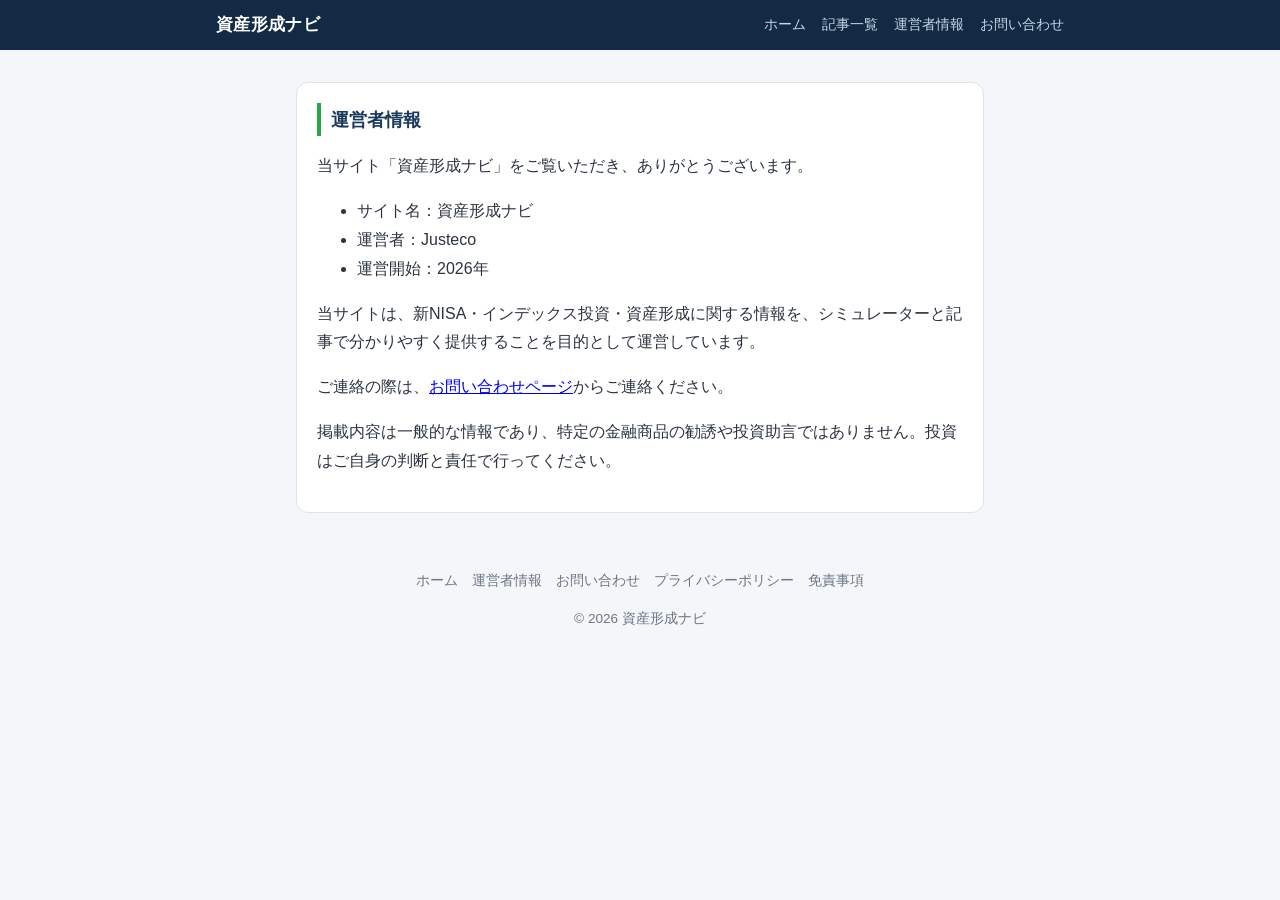
==== about.html @ 5019c0ee "資産形成ナビ 初版 - つみたて投資シミュレーター（複利・3シナリオ・元本割れ等の注意明記） - 新NISA・インデックス投資・資産形成の解説記事10本 - 必須ページ（運営者情報・プライバシーポリシ" ====
<!DOCTYPE html>
<html lang="ja">
<head>
<meta charset="UTF-8">
<meta name="viewport" content="width=device-width, initial-scale=1.0">
<title>運営者情報｜資産形成ナビ</title>
<meta name="description" content="資産形成ナビの運営者情報です。サイトの目的や運営方針についてご案内します。">
<link rel="stylesheet" href="style.css">
</head>
<body>

<header class="topbar">
  <div class="topbar-inner">
    <a class="site-title" href="index.html">資産形成ナビ</a>
    <nav class="site-nav">
      <a href="index.html">ホーム</a>
      <a href="index.html#articles">記事一覧</a>
      <a href="about.html">運営者情報</a>
      <a href="contact.html">お問い合わせ</a>
    </nav>
  </div>
</header>

<main>
  <section class="card content">
    <h2>運営者情報</h2>
    <p>当サイト「資産形成ナビ」をご覧いただき、ありがとうございます。</p>
    <ul>
      <li>サイト名：資産形成ナビ</li>
      <li>運営者：Justeco</li>
      <li>運営開始：2026年</li>
    </ul>
    <p>当サイトは、新NISA・インデックス投資・資産形成に関する情報を、シミュレーターと記事で分かりやすく提供することを目的として運営しています。</p>
    <p>ご連絡の際は、<a href="contact.html">お問い合わせページ</a>からご連絡ください。</p>
    <p>掲載内容は一般的な情報であり、特定の金融商品の勧誘や投資助言ではありません。投資はご自身の判断と責任で行ってください。</p>
  </section>
</main>

<footer class="site-footer">
  <nav>
    <a href="index.html">ホーム</a>
    <a href="about.html">運営者情報</a>
    <a href="contact.html">お問い合わせ</a>
    <a href="privacy.html">プライバシーポリシー</a>
    <a href="disclaimer.html">免責事項</a>
  </nav>
  <p>&copy; 2026 資産形成ナビ</p>
</footer>

</body>
</html>
---- style.css ----
:root {
  --navy: #1a3a5c;
  --navy-dark: #122a44;
  --green: #28a745;
  --green-dark: #1f8a38;
  --bg: #f4f6f9;
  --text: #2b3440;
  --muted: #6b7686;
  --border: #dde3ea;
  --radius: 12px;
}

* {
  box-sizing: border-box;
}

body {
  margin: 0;
  font-family: -apple-system, BlinkMacSystemFont, "Segoe UI", "Hiragino Sans", "Noto Sans JP", Meiryo, sans-serif;
  background: var(--bg);
  color: var(--text);
  line-height: 1.8;
}

/* ===== グローバルナビ ===== */
.topbar {
  background: var(--navy-dark);
  color: #fff;
}

.topbar-inner {
  max-width: 880px;
  margin: 0 auto;
  padding: 10px 16px;
  display: flex;
  align-items: center;
  justify-content: space-between;
  flex-wrap: wrap;
  gap: 6px 16px;
}

.site-title {
  color: #fff;
  font-weight: 700;
  font-size: 1.05rem;
  text-decoration: none;
  letter-spacing: 0.02em;
}

.site-nav {
  display: flex;
  flex-wrap: wrap;
  gap: 4px 16px;
}

.site-nav a {
  color: #c8d6e5;
  text-decoration: none;
  font-size: 0.88rem;
}

.site-nav a:hover {
  color: #fff;
}

/* ===== ヒーロー ===== */
.site-header {
  background: linear-gradient(135deg, var(--navy), var(--navy-dark));
  color: #fff;
  padding: 32px 16px 28px;
  text-align: center;
}

.site-header h1 {
  margin: 0 0 8px;
  font-size: 1.5rem;
  letter-spacing: 0.02em;
}

.tagline {
  margin: 0;
  font-size: 0.9rem;
  opacity: 0.9;
}

/* ===== レイアウト・カード ===== */
main {
  max-width: 720px;
  margin: 0 auto;
  padding: 16px;
}

.card {
  background: #fff;
  border: 1px solid var(--border);
  border-radius: var(--radius);
  padding: 20px;
  margin: 16px 0;
}

.card h2 {
  margin: 0 0 12px;
  font-size: 1.15rem;
  color: var(--navy);
  border-left: 4px solid var(--green);
  padding-left: 10px;
}

.form-intro {
  margin: 0 0 16px;
  font-size: 0.9rem;
  color: var(--muted);
}

/* ===== フォーム ===== */
.field {
  margin-bottom: 16px;
}

.field label {
  display: block;
  font-weight: 600;
  font-size: 0.95rem;
  margin-bottom: 6px;
}

.input-wrap {
  display: flex;
  align-items: center;
  gap: 8px;
}

.input-wrap input {
  flex: 1;
  min-width: 0;
  font-size: 1.1rem;
  padding: 12px 14px;
  border: 1.5px solid var(--border);
  border-radius: 8px;
  background: #fafbfc;
}

.input-wrap input:focus {
  outline: none;
  border-color: var(--green);
  background: #fff;
  box-shadow: 0 0 0 3px rgba(40, 167, 69, 0.15);
}

.unit {
  color: var(--muted);
  font-size: 0.95rem;
  white-space: nowrap;
}

.form-error {
  color: #c0392b;
  font-size: 0.9rem;
  min-height: 1.2em;
  margin: 0 0 8px;
}

#calc-btn {
  display: block;
  width: 100%;
  padding: 14px;
  font-size: 1.05rem;
  font-weight: 700;
  color: #fff;
  background: var(--green);
  border: none;
  border-radius: 8px;
  cursor: pointer;
  transition: background 0.2s, transform 0.1s;
}

#calc-btn:hover {
  background: var(--green-dark);
}

#calc-btn:active {
  transform: scale(0.98);
}

/* ===== 結果 ===== */
.result-area {
  margin: 16px 0;
  opacity: 0;
  transform: translateY(12px);
  transition: opacity 0.4s ease, transform 0.4s ease;
}

.result-area.visible {
  opacity: 1;
  transform: translateY(0);
}

.result-area h2 {
  font-size: 1.15rem;
  color: var(--navy);
  border-left: 4px solid var(--green);
  padding-left: 10px;
  margin: 0 0 12px;
}

.result-grid {
  display: grid;
  grid-template-columns: 1fr;
  gap: 12px;
}

.result-card {
  background: #fff;
  border: 1px solid var(--border);
  border-radius: var(--radius);
  padding: 16px;
}

.result-card.highlight {
  border: 2px solid var(--green);
  box-shadow: 0 2px 10px rgba(40, 167, 69, 0.12);
}

.scenario-title {
  margin: 0 0 8px;
  font-size: 0.95rem;
  color: var(--navy);
  font-weight: 700;
}

.fv-label {
  margin: 0;
  font-size: 0.78rem;
  color: var(--muted);
}

.fv-value {
  margin: 0 0 10px;
  font-size: 1.5rem;
  font-weight: 700;
  color: var(--navy);
  line-height: 1.3;
}

.result-card.highlight .fv-value {
  color: var(--green-dark);
  font-size: 1.65rem;
}

/* 元本と運用益の積み上げバー */
.stack-bar {
  display: flex;
  height: 12px;
  border-radius: 6px;
  overflow: hidden;
  background: var(--border);
  margin-bottom: 10px;
}

.principalBar {
  background: var(--navy);
  height: 100%;
}

.gainBar {
  background: var(--green);
  height: 100%;
}

.breakdown {
  margin: 0;
  font-size: 0.85rem;
}

.breakdown-row {
  display: flex;
  justify-content: space-between;
  align-items: baseline;
  gap: 8px;
}

.breakdown dt {
  color: var(--muted);
  display: flex;
  align-items: center;
  gap: 6px;
}

.breakdown dd {
  margin: 0;
  font-weight: 700;
  color: var(--text);
}

.dot {
  display: inline-block;
  width: 9px;
  height: 9px;
  border-radius: 50%;
}

.dot-principal {
  background: var(--navy);
}

.dot-gain {
  background: var(--green);
}

.result-note {
  font-size: 0.8rem;
  color: var(--muted);
  margin: 10px 0 0;
}

/* ===== 注意書き ===== */
.disclaimer {
  background: #fbfcf7;
  border: 1px solid #e3e8d8;
}

.disclaimer p {
  font-size: 0.9rem;
  color: var(--muted);
  margin: 0;
}

/* ===== 広告枠（記事ページ用） ===== */
.ad-area {
  background: #eef1f5;
  border: 1px dashed var(--border);
  border-radius: var(--radius);
  min-height: 90px;
  margin: 16px 0;
  display: flex;
  align-items: center;
  justify-content: center;
}

.ad-label {
  color: #aab3bf;
  font-size: 0.8rem;
  letter-spacing: 0.2em;
}

/* ===== 記事ページ ===== */
.article h1 {
  font-size: 1.4rem;
  color: var(--navy);
  line-height: 1.5;
  margin: 0 0 16px;
  border-bottom: 2px solid var(--green);
  padding-bottom: 12px;
}

.article .lead {
  font-size: 1rem;
  color: var(--text);
}

.article blockquote {
  margin: 14px 0;
  padding: 10px 16px;
  background: #f4f6f9;
  border-left: 4px solid var(--green);
  border-radius: 0 8px 8px 0;
  font-weight: 600;
  color: var(--navy);
}

.article ul {
  padding-left: 1.2em;
}

.article li {
  margin: 4px 0;
}

/* ===== 記事一覧（トップ） ===== */
.article-list {
  display: grid;
  grid-template-columns: 1fr;
  gap: 10px;
}

.article-card {
  display: block;
  background: #fff;
  border: 1px solid var(--border);
  border-radius: var(--radius);
  padding: 14px 16px;
  text-decoration: none;
  color: var(--text);
  transition: border-color 0.2s, transform 0.1s;
}

.article-card:hover {
  border-color: var(--green);
  transform: translateY(-2px);
}

.article-card .card-cat {
  font-size: 0.72rem;
  font-weight: 700;
  color: var(--green-dark);
  letter-spacing: 0.05em;
}

.article-card .card-title {
  display: block;
  font-size: 1rem;
  font-weight: 700;
  color: var(--navy);
  margin-top: 2px;
}

/* ===== フッター ===== */
.site-footer {
  text-align: center;
  padding: 24px 16px 32px;
  color: var(--muted);
  font-size: 0.85rem;
}

.site-footer nav {
  margin-bottom: 10px;
  display: flex;
  flex-wrap: wrap;
  justify-content: center;
  gap: 6px 14px;
}

.site-footer nav a {
  color: var(--muted);
  text-decoration: none;
}

.site-footer nav a:hover {
  color: var(--navy);
  text-decoration: underline;
}

/* ===== レスポンシブ ===== */
@media (min-width: 600px) {
  .site-header h1 {
    font-size: 1.9rem;
  }

  .result-grid {
    grid-template-columns: 1fr 1fr 1fr;
  }

  .article-list {
    grid-template-columns: 1fr 1fr;
  }
}
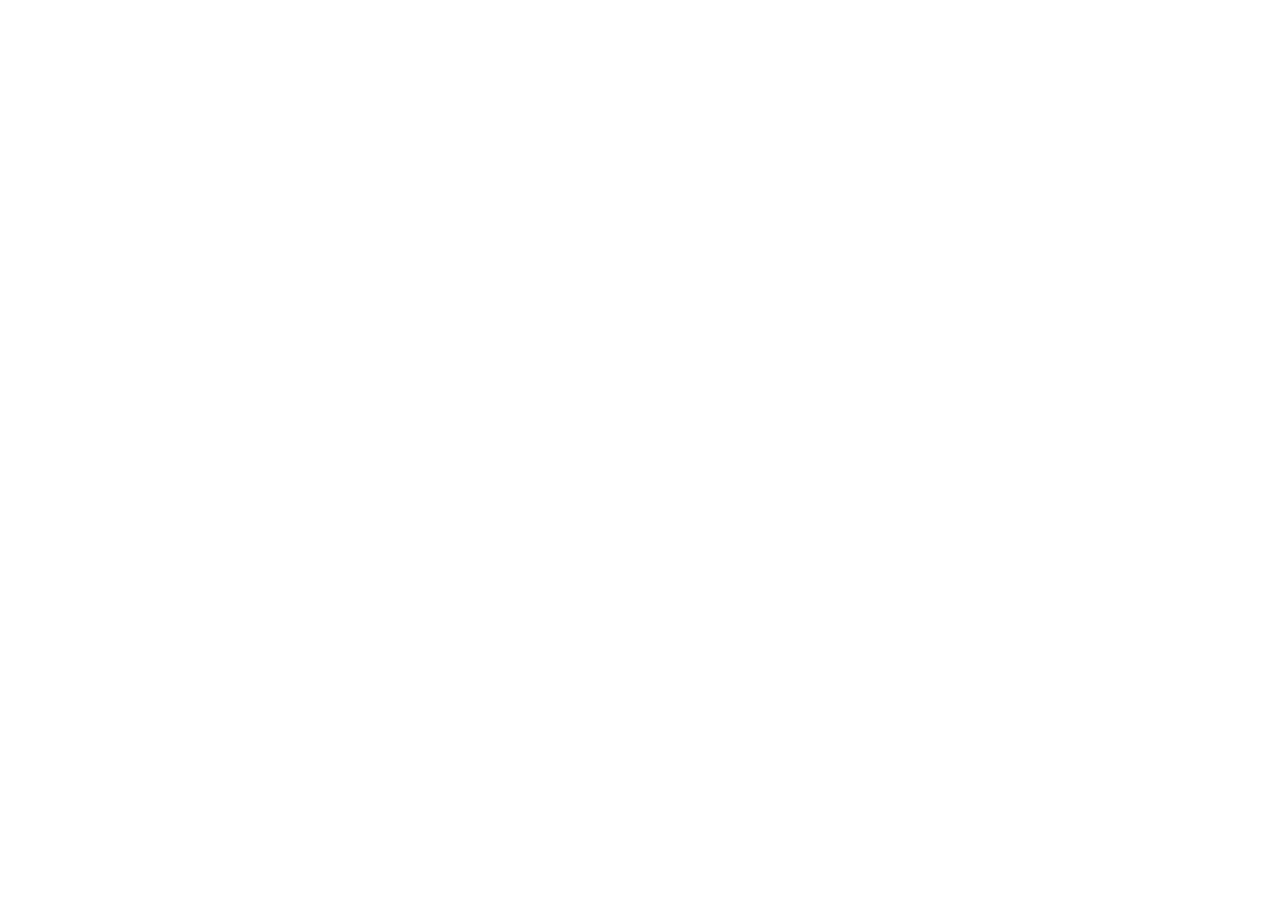
==== commit dd5ba50d: "統合ハブ(2026justeco-crypto.github.io)へ移転：全ページをリダイレクト化" ====
--- a/about.html
+++ b/about.html
@@ -1,51 +1,7 @@
 <!DOCTYPE html>
-<html lang="ja">
-<head>
-<meta charset="UTF-8">
-<meta name="viewport" content="width=device-width, initial-scale=1.0">
-<title>運営者情報｜資産形成ナビ</title>
-<meta name="description" content="資産形成ナビの運営者情報です。サイトの目的や運営方針についてご案内します。">
-<link rel="stylesheet" href="style.css">
-</head>
-<body>
-
-<header class="topbar">
-  <div class="topbar-inner">
-    <a class="site-title" href="index.html">資産形成ナビ</a>
-    <nav class="site-nav">
-      <a href="index.html">ホーム</a>
-      <a href="index.html#articles">記事一覧</a>
-      <a href="about.html">運営者情報</a>
-      <a href="contact.html">お問い合わせ</a>
-    </nav>
-  </div>
-</header>
-
-<main>
-  <section class="card content">
-    <h2>運営者情報</h2>
-    <p>当サイト「資産形成ナビ」をご覧いただき、ありがとうございます。</p>
-    <ul>
-      <li>サイト名：資産形成ナビ</li>
-      <li>運営者：Justeco</li>
-      <li>運営開始：2026年</li>
-    </ul>
-    <p>当サイトは、新NISA・インデックス投資・資産形成に関する情報を、シミュレーターと記事で分かりやすく提供することを目的として運営しています。</p>
-    <p>ご連絡の際は、<a href="contact.html">お問い合わせページ</a>からご連絡ください。</p>
-    <p>掲載内容は一般的な情報であり、特定の金融商品の勧誘や投資助言ではありません。投資はご自身の判断と責任で行ってください。</p>
-  </section>
-</main>
-
-<footer class="site-footer">
-  <nav>
-    <a href="index.html">ホーム</a>
-    <a href="about.html">運営者情報</a>
-    <a href="contact.html">お問い合わせ</a>
-    <a href="privacy.html">プライバシーポリシー</a>
-    <a href="disclaimer.html">免責事項</a>
-  </nav>
-  <p>&copy; 2026 資産形成ナビ</p>
-</footer>
-
-</body>
-</html>
+<html lang="ja"><head><meta charset="utf-8">
+<meta http-equiv="refresh" content="0; url=https://2026justeco-crypto.github.io/nisa/about.html">
+<link rel="canonical" href="https://2026justeco-crypto.github.io/nisa/about.html">
+<meta name="robots" content="noindex">
+<title>移転しました</title></head>
+<body><p>このページは新サイトに移転しました。<a href="https://2026justeco-crypto.github.io/nisa/about.html">こちら</a>へ移動します。</p></body></html>
